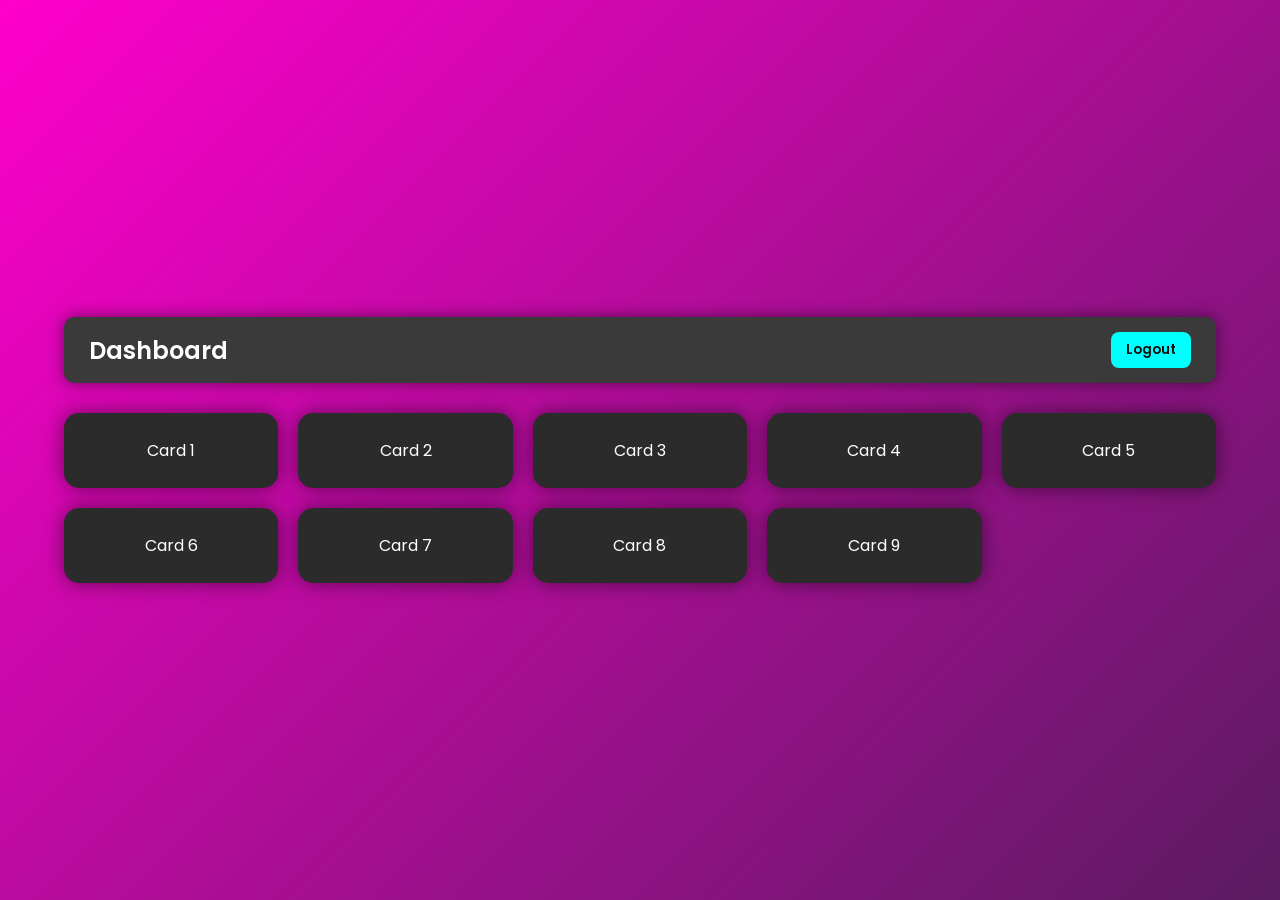
==== index.html @ 7713cdec "login-signup-project" ====
<!DOCTYPE html>
<html lang="en">
<head>
  <meta charset="UTF-8">
  <meta name="viewport" content="width=device-width, initial-scale=1.0">
  <title>Dashboard</title>
  <link rel="stylesheet" href="style.css">
</head>
<body>
  <div class="dashboard-container">
    <!-- Top Bar -->
    <div class="top-bar">
      <h2>Dashboard</h2>
      <button id="logoutBtn">Logout</button>
    </div>

    <!-- Cards Grid -->
    <div class="cards">
      <div class="card">Card 1</div>
      <div class="card">Card 2</div>
      <div class="card">Card 3</div>
      <div class="card">Card 4</div>
      <div class="card">Card 5</div>
      <div class="card">Card 6</div>
      <div class="card">Card 7</div>
      <div class="card">Card 8</div>
      <div class="card">Card 9</div>
    </div>
  </div>
  <script src="app.js"></script>
</body>
</html>
---- style.css ----
@import url('https://fonts.googleapis.com/css2?family=Poppins:wght@400;600&display=swap');

* {
  margin: 0;
  padding: 0;
  box-sizing: border-box;
  font-family: 'Poppins', sans-serif;
}

/* Body Gradient */
body {
  display: flex;
  justify-content: center;
  align-items: center;
  min-height: 100vh;
  background: linear-gradient(-45deg, #0f0c29, #302b63, #24243e, #ff00cc);
  background-size: 400% 400%;
  animation: gradientFlow 15s ease infinite;
}

@keyframes gradientFlow {
  0% { background-position: 0% 50%; }
  50% { background-position: 100% 50%; }
  100% { background-position: 0% 50%; }
}

/* Login/Signup Box */
.box {
  position: relative;
  width: 350px;
  height: 420px;
  background: #2b2b2b;
  border-radius: 15px;
  overflow: hidden;
  box-shadow: 0 0 25px rgba(0, 0, 0, 0.6);
}

.borderLine {
  position: absolute;
  inset: 8px;
  border-radius: 12px;
  overflow: hidden;
}

.loginBx {
  position: absolute;
  inset: 12px;
  background: #3a3a3a;
  border-radius: 10px;
  padding: 40px 30px;
  text-align: center;
}

h2 {
  color: #fff;
  font-weight: 600;
  margin-bottom: 25px;
}

input[type="text"],
input[type="email"],
input[type="password"] {
  width: 100%;
  padding: 10px 15px;
  margin: 10px 0;
  border: none;
  outline: none;
  border-radius: 25px;
  background: #2a2a2a;
  color: #fff;
}

input::placeholder {
  color: #aaa;
}

input[type="submit"] {
  width: 100%;
  padding: 10px;
  margin-top: 10px;
  border: none;
  outline: none;
  border-radius: 25px;
  background: #00ffff;
  color: #111;
  font-weight: 600;
  cursor: pointer;
  transition: 0.3s;
}

input[type="submit"]:hover {
  background: #00ff99;
}

.group {
  margin-top: 15px;
  display: flex;
  justify-content: space-between;
}

.group a {
  color: #ff0099;
  text-decoration: none;
  font-size: 14px;
}

.group a:hover {
  text-decoration: underline;
}

/* Dashboard Styles */
.dashboard-container {
  width: 90%;
  max-width: 1200px;
  margin: 50px auto;
  color: #fff;
  font-family: 'Poppins', sans-serif;
}

.top-bar {
  display: flex;
  justify-content: space-between;
  align-items: center;
  background: #3a3a3a;
  padding: 15px 25px;
  border-radius: 10px;
  margin-bottom: 30px;
  box-shadow: 0 0 15px rgba(0,0,0,0.5);
}

.top-bar h2 { margin: 0; }

.top-bar button {
  padding: 8px 15px;
  border: none;
  border-radius: 8px;
  background: #00ffff;
  color: #111;
  font-weight: 600;
  cursor: pointer;
  transition: 0.3s;
}

.top-bar button:hover { background: #00ff99; }

.cards {
  display: grid;
  grid-template-columns: repeat(auto-fit, minmax(200px, 1fr));
  gap: 20px;
}

.card {
  background: #2b2b2b;
  padding: 25px;
  border-radius: 15px;
  text-align: center;
  box-shadow: 0 0 20px rgba(0,0,0,0.5);
  transition: transform 0.3s, background 0.3s;
}

.card:hover {
  transform: translateY(-10px);
  background: #3a3a3a;
}
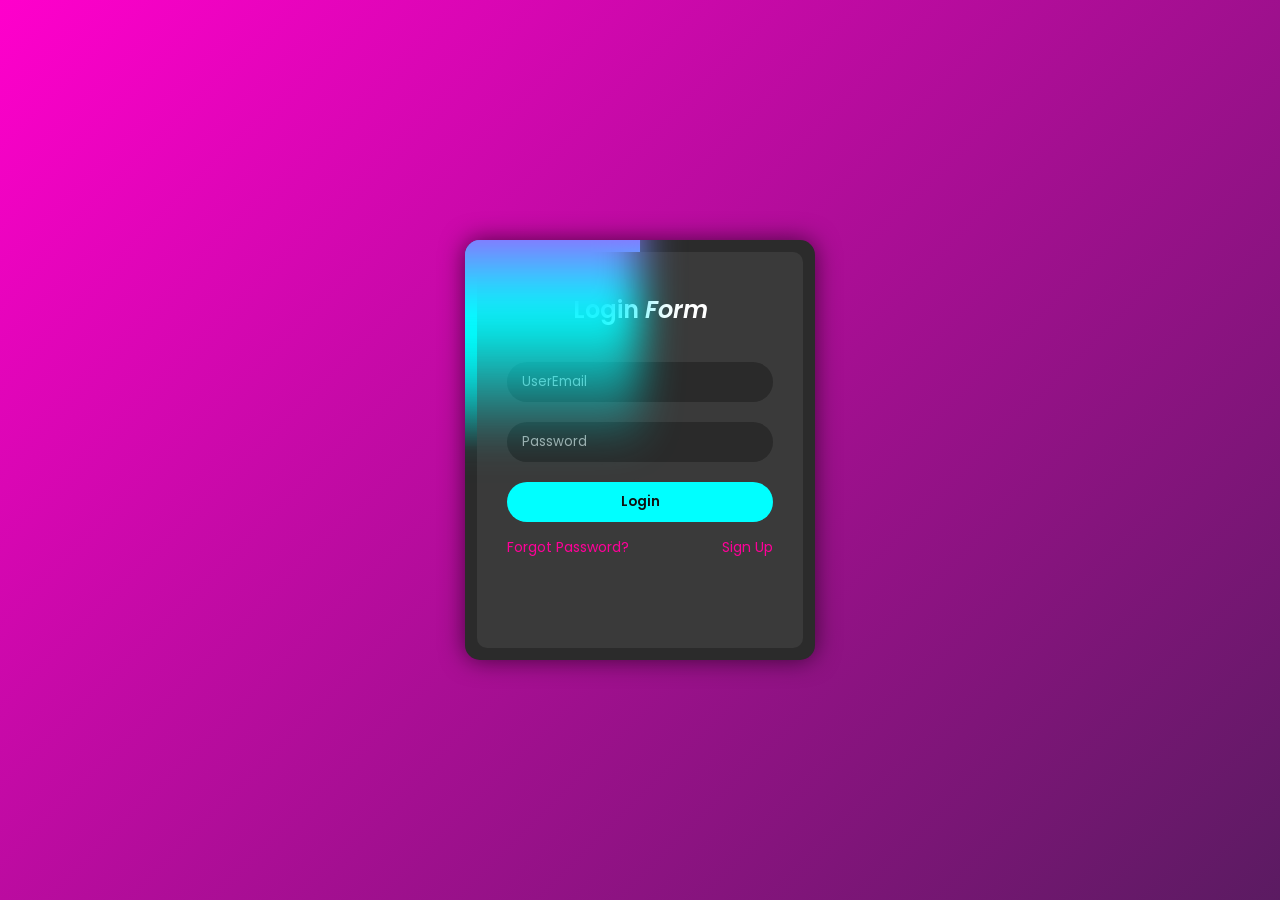
==== commit a0555d0e: "update" ====
--- a/index.html
+++ b/index.html
@@ -8,23 +8,24 @@
 </head>
 <body>
   <div class="dashboard-container">
-    <!-- Top Bar -->
     <div class="top-bar">
       <h2>Dashboard</h2>
       <button id="logoutBtn">Logout</button>
     </div>
 
-    <!-- Cards Grid -->
     <div class="cards">
-      <div class="card">Card 1</div>
-      <div class="card">Card 2</div>
-      <div class="card">Card 3</div>
-      <div class="card">Card 4</div>
-      <div class="card">Card 5</div>
-      <div class="card">Card 6</div>
-      <div class="card">Card 7</div>
-      <div class="card">Card 8</div>
-      <div class="card">Card 9</div>
+      <div class="card">Lorem ipsum dolor sit amet consectetur adipisicing elit.</div>
+      <div class="card">Lorem ipsum dolor sit amet consectetur adipisicing elit.</div>
+      <div class="card">Lorem, ipsum dolor sit amet consectetur adipisicing elit.</div>
+      <div class="card">Lorem ipsum dolor sit amet consectetur adipisicing elit.</div>
+      <div class="card">Lorem ipsum dolor sit amet consectetur adipisicing elit.</div>
+      <div class="card">Lorem ipsum dolor sit amet consectetur adipisicing elit.</div>
+      <div class="card">Lorem, ipsum dolor sit amet consectetur adipisicing elit.</div>
+      <div class="card">Lorem ipsum dolor sit amet consectetur adipisicing elit.</div>
+      <div class="card">Lorem ipsum dolor sit amet, consectetur adipisicing elit.</div>
+      <div class="card">Lorem ipsum dolor sit amet, consectetur adipisicing elit.</div>
+      <div class="card">Lorem ipsum dolor sit amet, consectetur adipisicing elit.</div>
+      <div class="card">Lorem ipsum dolor sit amet, consectetur adipisicing elit.</div>
     </div>
   </div>
   <script src="app.js"></script>
--- a/style.css
+++ b/style.css
@@ -7,7 +7,6 @@
   font-family: 'Poppins', sans-serif;
 }
 
-/* Body Gradient */
 body {
   display: flex;
   justify-content: center;
@@ -24,7 +23,6 @@
   100% { background-position: 0% 50%; }
 }
 
-/* Login/Signup Box */
 .box {
   position: relative;
   width: 350px;
@@ -33,6 +31,36 @@
   border-radius: 15px;
   overflow: hidden;
   box-shadow: 0 0 25px rgba(0, 0, 0, 0.6);
+  animation: curveMove 7s ease-in-out infinite;
+  transform-origin: left center;
+}
+
+@keyframes curveMove {
+  0%,100% { transform: perspective(900px) rotateX(0deg) rotateY(0deg); }
+  50% { transform: perspective(900px) rotateX(3deg) rotateY(-3deg); }
+}
+
+.box::before,
+.box::after {
+  content: '';
+  position: absolute;
+  top: -50%;
+  left: -50%;
+  width: 350px;
+  height: 420px;
+  background: linear-gradient(0deg, transparent, #00ffff, #ff00ff, #00ff99);
+  transform-origin: bottom right;
+  animation: animate 6s linear infinite;
+}
+
+.box::after {
+  filter: blur(20px);
+  animation-delay: -3s;
+}
+
+@keyframes animate {
+  0% { transform: rotate(0deg); }
+  100% { transform: rotate(360deg); }
 }
 
 .borderLine {
@@ -108,7 +136,6 @@
   text-decoration: underline;
 }
 
-/* Dashboard Styles */
 .dashboard-container {
   width: 90%;
   max-width: 1200px;
@@ -124,7 +151,7 @@
   background: #3a3a3a;
   padding: 15px 25px;
   border-radius: 10px;
-  margin-bottom: 30px;
+  margin-bottom: 30%;
   box-shadow: 0 0 15px rgba(0,0,0,0.5);
 }
 
@@ -145,7 +172,8 @@
 
 .cards {
   display: grid;
-  grid-template-columns: repeat(auto-fit, minmax(200px, 1fr));
+  margin-top: -22%;
+  grid-template-columns: repeat(auto-fit, minmax(220px, 1fr));
   gap: 20px;
 }
 
